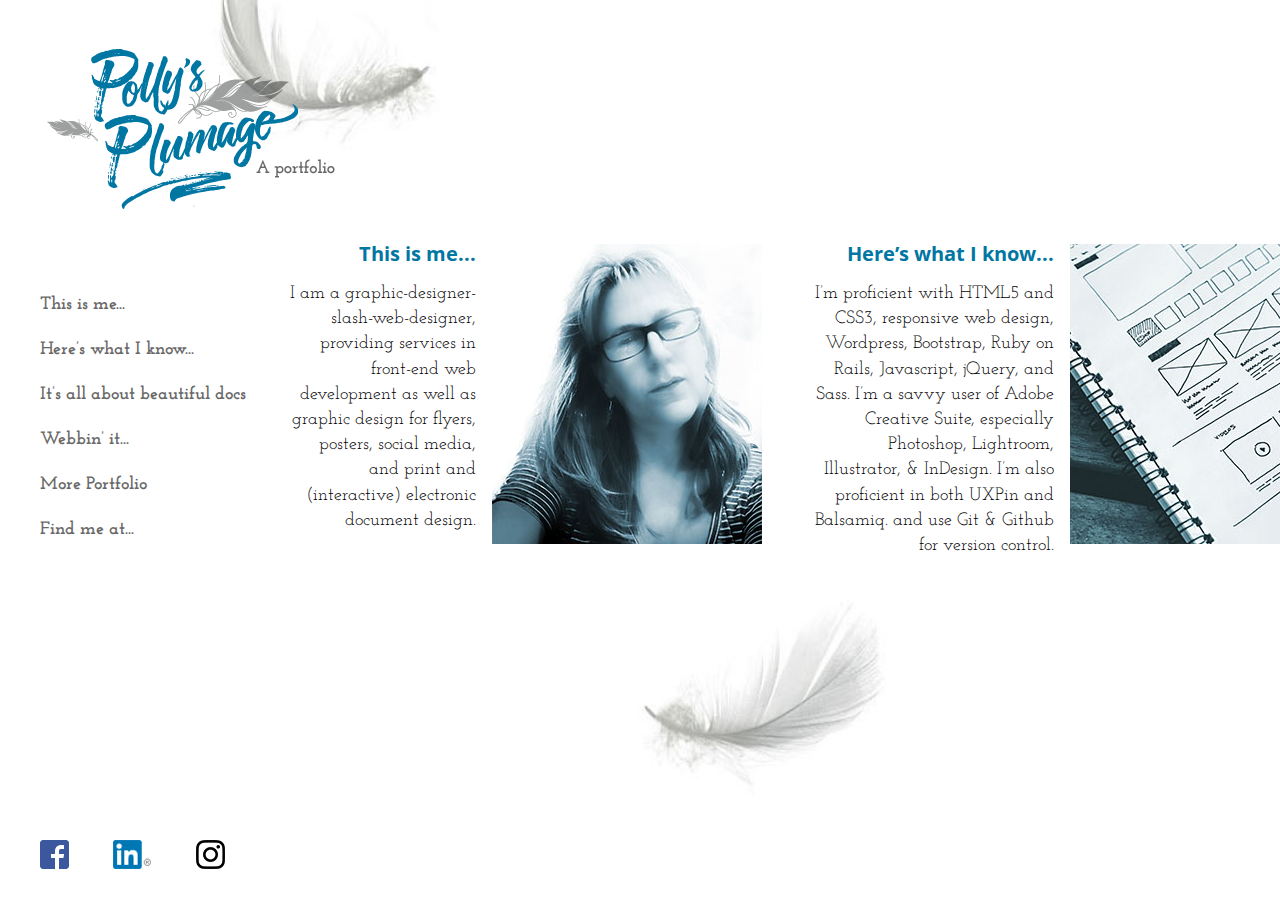
==== index.html @ e00dab4a "started on contact section of grid" ====
<!doctype html>
<html lang="en">
    <head>
        <meta charset="utf-8">
        <title>Polly's Plumage</title>
        <link rel="stylesheet" href="css/normalize.css">
		    <link rel="stylesheet" href="css/main.css">
   		  <link href="https://fonts.googleapis.com/css?family=Josefin+Slab:400,700" rel="stylesheet">
        <link href="https://fonts.googleapis.com/css?family=Open+Sans+Condensed:300,700" rel="stylesheet">
  </head>
    
  <div class="wrap">
    <body>
      <div id="logo">
        <img src="img/PollysPlumageLogo_size.png" alt="Polly's Plumage logo">
      </div>

      <div id="nav-container">
        <nav>
          <ul>
            <li><a href="#about">This is me...</a></li>
            <li><a href="#skills">Here’s what I know...</a></li>
            <li><a href="#DocumentDesign">It’s all about beautiful docs</a></li>
            <li><a href="#WebDesign">Webbin’ it...</a></li>
            <li><a href="#MorePortfolio">More Portfolio</a></li>
            <li><a href="#Contact">Find me at...</a></li>
         </ul>
        </nav>
      </div>

     <div id="parent-container" class="#grid-horz-scroll">

      <div class="grid-container">

      	 <div class="col-1-item" id="about">
          <h3>This is me...</h3>
          <p>I am a graphic-designer-slash-web-designer, providing services in front-end web development as well as graphic design for flyers, posters, social media, and print and (interactive) electronic document design.</p>
        </div>
      
        <div class="col-2-item">
        </div>

        <div class="col-3-item" id="skills">
          <h3>Here’s what I know...</h3>
          <p>I’m proficient with HTML5 and CSS3, responsive web design, Wordpress, Bootstrap, Ruby on Rails, Javascript, jQuery, and Sass. I’m a savvy user of Adobe Creative Suite, especially Photoshop, Lightroom, Illustrator, &amp; InDesign. I’m also proficient in both UXPin and Balsamiq. and use Git &amp; Github for version control.</p>
        </div>

        <div class="col-4-item">
        </div>

        <div class="col-5-item" id="DocumentDesign">
          <h3>I love beautiful docs...</h3>
          <p>As a marketer for architecture and engineering firms, I have been designing documents —both print and electronic—for almost 20 years. As a freelancer, I have designed flyers, social media posts, posters, and now...web sites, which I find to be both the most challenging and the most fun!</p>
        </div>

        <div class="col-6-item">  
        </div>

        <div class="col-7-item">
          <h3>Webbin' it...</h3>
          <p>Designing for the web is fun and challenging: it takes my love of graphic design, throws in some spice with those added dimensions of interactivity, animation, and connectivity; then  wraps it all in the challenge of using acquired and yet-to-be-learned coding skills to make it all work as planned! </p>
        </div>

        <div class="col-8-item" id="WebDesign">
        </div>

        <div class="col-9-item">
          <a href="https://www.pollysplumage.com">www.pollysplumage.com</a>
        </div>


      </div>
    </div>
  
    </body>
  </div>

    <footer>
      <a href="https://www.facebook.com/txbootscooter" target="_blank"> <img src="img/FB-f-Logo__blue_29.png" alt="fb logo">

      <a href="https://www.linkedin.com/in/pollythrall/" target="_blank"> <img src="img/In-2C-28px-R.png" alt="LinkedIn logo">

      <a href="https://www.instagram.com/boot_scooter/" target="_blank"> <img src="img/glyph-logo_May2016.png" alt="Instagram logo">
         
    </footer>
      


</html>
---- css/main.css ----
/***** BASE STYLES *****/
body {
  display: block;
  position: relative;
}

html { 
  background: url("../img/LandingPage2.jpg") no-repeat center center fixed; 
  -webkit-background-size: cover;
  -moz-background-size: cover;
  -o-background-size: cover;
  background-size: cover;
}

p {
	font-family: "Josefin Slab", serif;
	font-size: 18px;
  line-height: 140%;
}

h1 {
	font-family: "Josefin slab", serif;
	font-size: 20px;
	text-transform: uppercase;
}

h3 {
  color: #0076a3;
  font-family: "open sans condensed", sans-serif;
  font-size: 20px;
  line-height: 100%;
  margin: 0;
}

.wrap {
  min-height: calc(100vh - 100px);
}

#logo {
  display: inline-block;
  width: 200px;
  overflow: hidden;
}

#logo img {
  position: fixed;
  left: -30px;
  top: 0px;
}

/***  NAV ***/
#nav-container {
  float: left;
  margin-top: 265px;
  width: 280px;
}

nav ul {
  color: #686868;
  font-family: "Josefin Slab", serif;
  font-size: 18px;
  font-weight: 700;
  line-height: 250%;
  list-style-type: none;
}

nav li a {
  color: #686868;
  display: block;
  text-decoration: none;
}

nav li a:hover {
  color: #0076a3;
  display: block;
  text-decoration: underline;
}

nav li a:visited {
  color: #0076a3;
}

::-webkit-scrollbar {
       height: 6px;

}
::-webkit-scrollbar {
    width: 6px;
    background-color: #f5f5f5;
}

::-webkit-scrollbar-thumb {
    background-color: #0076a3;
    border-radius: 2px;
    -webkit-box-shadow: inset 0 0 6px rgba(0,0,0,0.5);
}

#social-media-fb {
  background: url('../img/social-sprite.png');
  background-repeat: no-repeat;
  overflow: hidden;
}

/*#style-1::-webkit-scrollbar-thumb {
    background-color: #065751;
}*/

/***** HORIZONAL SCROLL AREA *****/

/*** PARENT GRID CONTAINER ***/

.grid-container p {
  text-align: right;
}

.grid-container h3 {
  text-align: right;
}

#parent-container {
  width: auto;
  overflow-x: scroll;
  overflow-y: hidden;
  -ms-scroll-translation: vertical-to-horizontal;
  scroll-behavior: smooth;
}

.grid-container {
  background-color: #ffffff;
  display: inline-grid;
  grid-column-gap: 16px;
  grid-template-columns: [col1] 196px [col2] 290px [col3] 256px [col4] 280px [col5] 236px [col6] 611px [col7] 246px [col8] 458px [col9] 186px [col10] 196px;
  grid-template-rows: auto;
  margin-top: 156px;
     ::-webkit-scrollbar-thumb {
      background-color: #0076a3;
     }
}
 
/***  GRID ITEMS ***/
.col-1-item {
  grid-column-start: 1;
  grid-column-end: 2;
  grid-row-start: 1;
  grid-row-end: 1;
  margin-top: 70px;
  padding-left: 10px;
  text-align: right;
}

.col-2-item {
  grid-column-start: 2;
  grid-column-end: 3;
  grid-row-start: 1;
  grid-row-end: 1;
  margin-top: 70px;
  height: 300px;
  width: 270px;
  background-image: url('../img/AboutPortrait-sprite.jpg');
  background-repeat: no-repeat;
  overflow: hidden;
}

.col-2-item:hover {
  grid-column-start: 2;
  grid-column-end: 3;
  grid-row-start: 1;
  grid-row-end: 1;
  margin-top: 70px;
  height: 300px;
  width: 270px;
  background-image: url('../img/AboutPortrait-sprite.jpg');
  background-repeat: no-repeat;
  background-position: right top;
  overflow: hidden;
  
}

.col-3-item {
  grid-column-start: 3;
  grid-column-end: 4;
  grid-row-start: 1;
  grid-row-end: 1;
  margin-top: 70px;
  padding-left: 10px;
  text-align: right;
}

.col-4-item {
  grid-column-start: 4;
  grid-column-end: 5;
  grid-row-start: 1;
  grid-row-end: 1;
  margin-top: 70px;
  background-image: url('../img/HNCK4941-duotone.jpg');
  background-repeat: no-repeat;
  background-position: left top;
  overflow: hidden;
  padding-left: 10px;
  height: 300px;
  width: 270px;
}

.col-4-item:hover {
  grid-column-start: 4;
  grid-column-end: 5;
  grid-row-start: 1;
  grid-row-end: 1;
  margin-top: 70px;
  background-image: url('../img/HNCK4941.jpg');
  background-repeat: no-repeat;
  background-position: left top;
  overflow: hidden;
  height: 300px;
  width: 270px;
}

.col-5-item {
  grid-column-start: 5;
  grid-column-end: 6;
  grid-row-start: 1;
  grid-row-end: 1;
  margin-top: 70px;
  padding-left:10px;
  text-align: right;
}

.col-6-item {
  border: 1px solid #7F8C8D;
  grid-column-start: 6;
  grid-column-end: 7;
  grid-row-start: 1;
  grid-row-end: 1;
  margin-top: 70px;
  overflow: hidden;
  padding-right: 200px;
  background-image: url('../img/Microsoft-Proposal-2-duotone.jpg');
  background-repeat: no-repeat;
  background-position: left top;
  overflow: hidden;
  padding-left: 10px;
  height: 300px;
  /*width: 611px;*/
}

.col-6-item:hover {
  border: 1px solid #7F8C8D;
  grid-column-start: 6;
  grid-column-end: 7;
  grid-row-start: 1;
  grid-row-end: 1;
  margin-top: 70px;
  overflow: hidden;
  padding-right: 200px;
  background-image: url('../img/Microsoft-Proposal-2.jpg');
  background-repeat: no-repeat;
  background-position: left top;
  overflow: hidden;
  height: 300px;
  /*width: 611px;*/
}

.col-7-item {
  grid-column-start: 7;
  grid-column-end: 8;
  grid-row-start: 1;
  grid-row-end: 1;
  margin-top: 70px;
  text-align: right;
}

.col-8-item {
  grid-column-start: 8;
  grid-column-end: 9;
  grid-row-start: 1;
  grid-row-end: 1;
  margin-top: 70px;
  background-image: url('../img/Wireframe_Final-duotone.jpg');
  background-repeat: no-repeat;
  background-position: left top;
  overflow: hidden;
  height: 306px;
}

.col-8-item {
  border: 1px solid #0176a2;
  grid-column-start: 8;
  grid-column-end: 9;
  grid-row-start: 1;
  grid-row-end: 1;
  margin-top: 70px;
  background-image: url('../img/WebfootLandingPage-duotone.jpg');
  background-repeat: no-repeat;
  background-position: left top;
  overflow: hidden;
  height: 306px;
}

.col-8-item:hover {
  border: 1px solid #0176a2;
  grid-column-start: 8;
  grid-column-end: 9;
  grid-row-start: 1;
  grid-row-end: 1;
  margin-top: 70px;
  background-image: url('../img/WebfootLandingPage.jpg');
  background-repeat: no-repeat;
  background-position: left top;
  overflow: hidden;
  height: 306px;
}

.col-9-item {
  grid-column-start: 9;
  grid-column-end: 10;
  grid-row-start: 1;
  grid-row-end: 1;
  text-align: right;
}


/*** SCROLLBAR STYLES ***/
.grid-horz-scroll::-webkit-scrollbar {
  height: 6px;
  background-color: #F5F5F5;
}

.grid-horz-scroll::-webkit-scrollbar-thumb {
  background-color: #0076a3;
}

/***** FOOTER STYLES *****/
footer {
  position: fixed;
  left: 0px;
  bottom: 0px
  width: 100%;
  text-align: left;
  height: 100px;
}

footer img {
  display: inline-block;
  margin: 40px 0px 0px 40px;
}

footer a {
  text-decoration: none;
}
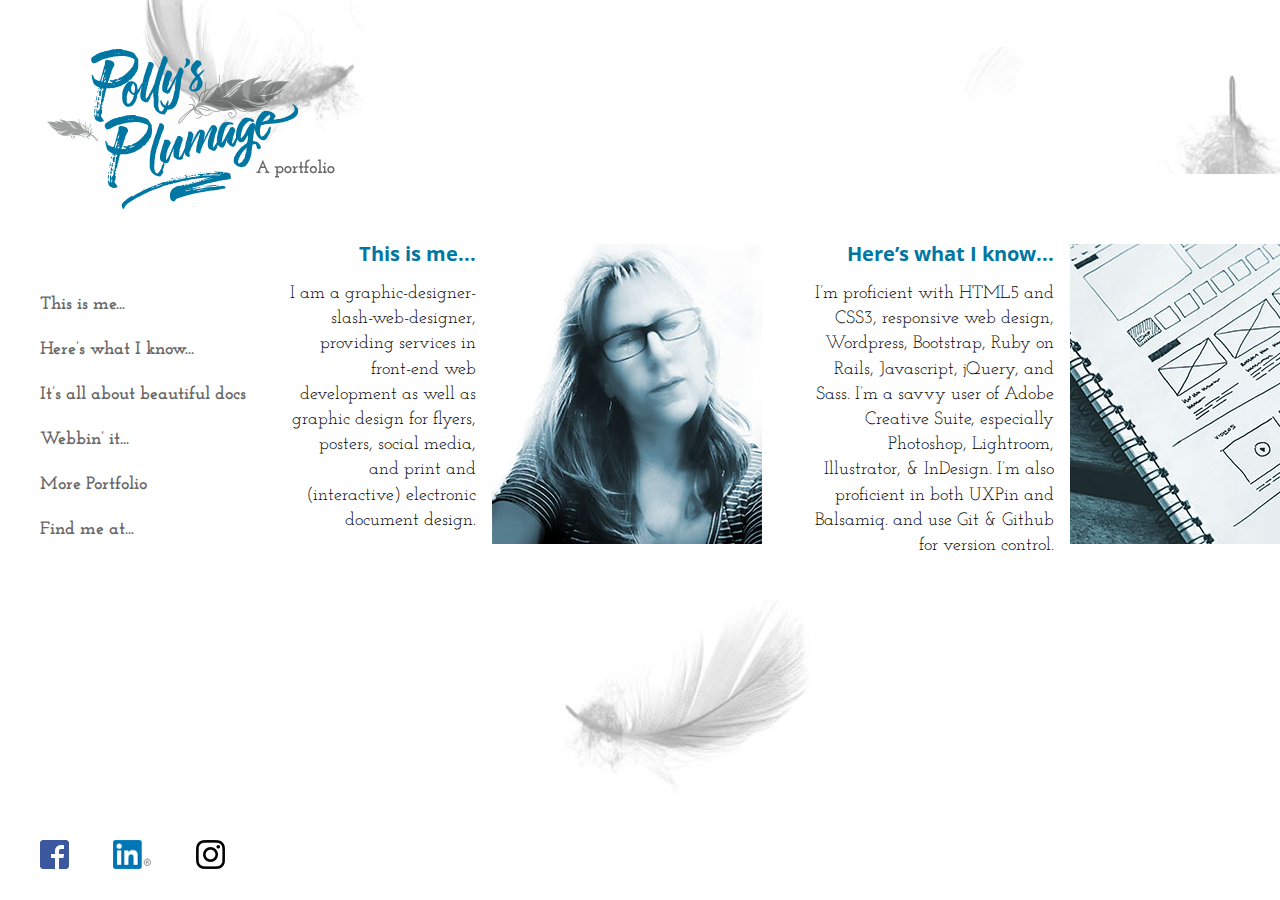
==== commit 52599a02: "more background tweaks" ====
--- a/index.html
+++ b/index.html
@@ -65,7 +65,7 @@
         </div>
 
         <div class="col-9-item">
-          <a href="https://www.pollysplumage.com">www.pollysplumage.com</a>
+          <a href="https://www.webfootdesign.tech" targe="_blank">www.webfootdesign.tech</a>
         </div>
 
 
--- a/css/main.css
+++ b/css/main.css
@@ -5,7 +5,7 @@
 }
 
 html { 
-  background: url("../img/LandingPage2.jpg") no-repeat center center fixed; 
+  background: url("../img/LandingPage2-fade.jpg") no-repeat center center fixed; 
   -webkit-background-size: cover;
   -moz-background-size: cover;
   -o-background-size: cover;
@@ -315,9 +315,25 @@
   grid-column-end: 10;
   grid-row-start: 1;
   grid-row-end: 1;
-  text-align: right;
-}
-
+  margin-top: 70px;
+  text-align: right;
+}
+
+.col-9-item a {
+  color: #7F8C8D;
+  font-family: "josefin slab", serif;
+  font-size: 18px;
+  margin-top: 20px;
+  text-decoration: none;
+}
+
+.col-9-item a:hover {
+  color: #0076a3;
+  font-family: "josefin slab", serif;
+  font-size: 18px;
+  margin-top: 20px;
+  font-weight: 700;
+}
 
 /*** SCROLLBAR STYLES ***/
 .grid-horz-scroll::-webkit-scrollbar {
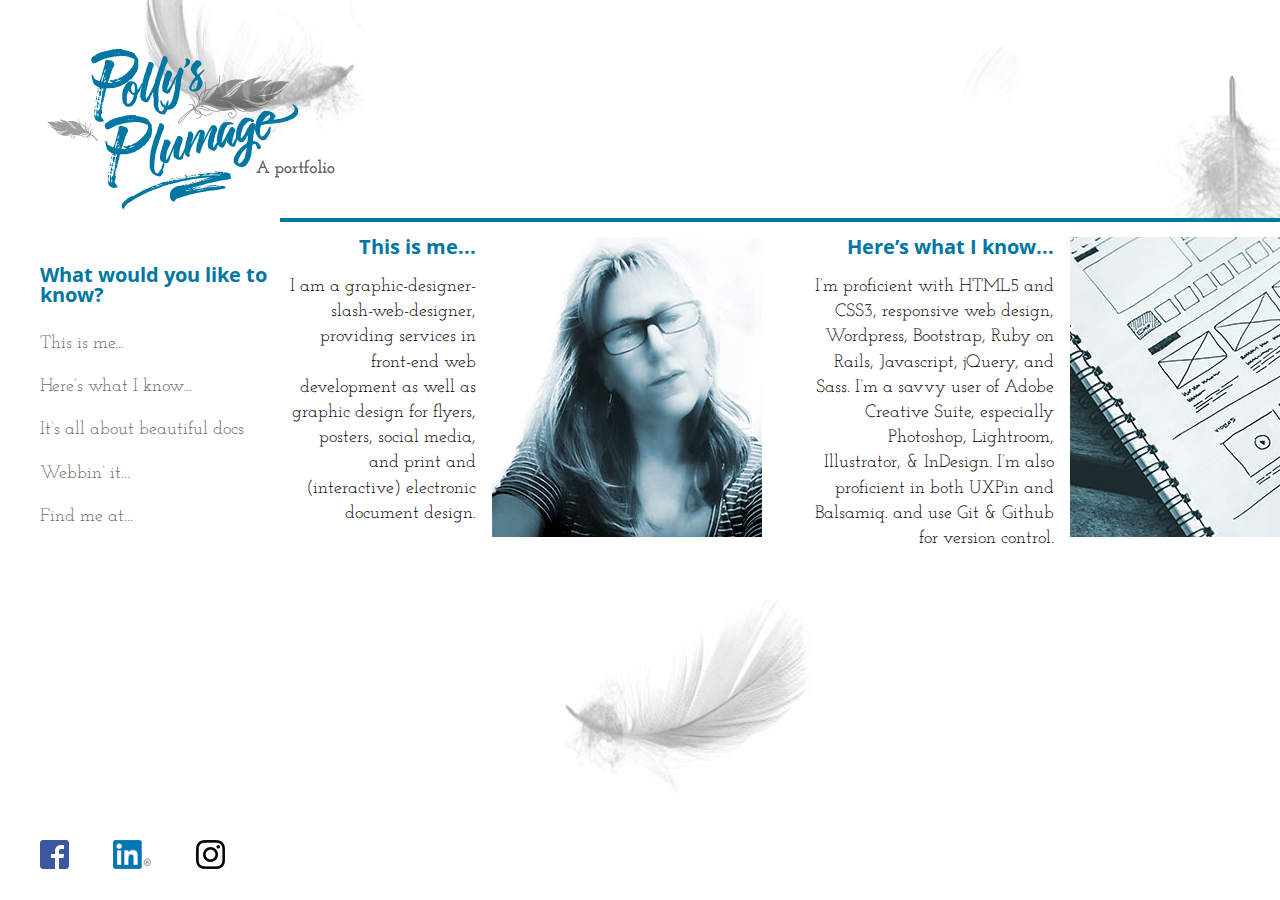
==== commit 2daedfb6: "corrected margins" ====
--- a/index.html
+++ b/index.html
@@ -9,49 +9,50 @@
         <link href="https://fonts.googleapis.com/css?family=Open+Sans+Condensed:300,700" rel="stylesheet">
   </head>
     
-  <div class="wrap">
-    <body>
+  
+  <body>
+    <div class="wrap">
       <div id="logo">
         <img src="img/PollysPlumageLogo_size.png" alt="Polly's Plumage logo">
       </div>
 
       <div id="nav-container">
+        <h1>What would you like to know?</h1>
         <nav>
           <ul>
             <li><a href="#about">This is me...</a></li>
             <li><a href="#skills">Here’s what I know...</a></li>
             <li><a href="#DocumentDesign">It’s all about beautiful docs</a></li>
             <li><a href="#WebDesign">Webbin’ it...</a></li>
-            <li><a href="#MorePortfolio">More Portfolio</a></li>
             <li><a href="#Contact">Find me at...</a></li>
          </ul>
         </nav>
       </div>
 
-     <div id="parent-container" class="#grid-horz-scroll">
+      <div id="parent-container" class="#grid-horz-scroll">
 
-      <div class="grid-container">
+        <div class="grid-container">
 
       	 <div class="col-1-item" id="about">
-          <h3>This is me...</h3>
-          <p>I am a graphic-designer-slash-web-designer, providing services in front-end web development as well as graphic design for flyers, posters, social media, and print and (interactive) electronic document design.</p>
-        </div>
+            <h3>This is me...</h3>
+            <p>I am a graphic-designer-slash-web-designer, providing services in front-end web development as well as graphic design for flyers, posters, social media, and print and (interactive) electronic document design.</p>
+          </div>
       
-        <div class="col-2-item">
-        </div>
+          <div class="col-2-item">
+          </div>
 
-        <div class="col-3-item" id="skills">
-          <h3>Here’s what I know...</h3>
-          <p>I’m proficient with HTML5 and CSS3, responsive web design, Wordpress, Bootstrap, Ruby on Rails, Javascript, jQuery, and Sass. I’m a savvy user of Adobe Creative Suite, especially Photoshop, Lightroom, Illustrator, &amp; InDesign. I’m also proficient in both UXPin and Balsamiq. and use Git &amp; Github for version control.</p>
-        </div>
+          <div class="col-3-item" id="skills">
+            <h3>Here’s what I know...</h3>
+            <p>I’m proficient with HTML5 and CSS3, responsive web design, Wordpress, Bootstrap, Ruby on Rails, Javascript, jQuery, and Sass. I’m a savvy user of Adobe Creative Suite, especially Photoshop, Lightroom, Illustrator, &amp; InDesign. I’m also proficient in both UXPin and Balsamiq. and use Git &amp; Github for version control.</p>
+          </div>
 
-        <div class="col-4-item">
-        </div>
+          <div class="col-4-item">
+          </div>
 
-        <div class="col-5-item" id="DocumentDesign">
-          <h3>I love beautiful docs...</h3>
-          <p>As a marketer for architecture and engineering firms, I have been designing documents —both print and electronic—for almost 20 years. As a freelancer, I have designed flyers, social media posts, posters, and now...web sites, which I find to be both the most challenging and the most fun!</p>
-        </div>
+          <div class="col-5-item" id="DocumentDesign">
+            <h3>I love beautiful docs...</h3>
+            <p>As a marketer for architecture and engineering firms, I have been designing documents —both print and electronic—for almost 20 years. As a freelancer, I have designed flyers, social media posts, posters, and now...web sites, which I find to be both the most challenging and the most fun!</p>
+          </div>
 
         <div class="col-6-item">  
         </div>
@@ -64,26 +65,26 @@
         <div class="col-8-item" id="WebDesign">
         </div>
 
-        <div class="col-9-item">
-          <a href="https://www.webfootdesign.tech" targe="_blank">www.webfootdesign.tech</a>
+        <div class="col-9-item" id="contact">
+          
         </div>
 
+    </div>
+  </div>
+</div>
+  
 
-      </div>
-    </div>
+  <footer>
+      <a href="https://www.facebook.com/txbootscooter" target="_blank"><img src="img/FB-f-Logo__blue_29.png" alt=""></a>
+
+      <a href="https://www.linkedin.com/in/pollythrall/" target="_blank"> <img src="img/In-2C-28px-R.png" alt=""></a>
+
+      <a href="https://www.instagram.com/boot_scooter/" target="_blank"> <img src="img/glyph-logo_May2016.png" alt=""></a>
+         
+   </footer>
+    
+</body>
   
-    </body>
-  </div>
-
-    <footer>
-      <a href="https://www.facebook.com/txbootscooter" target="_blank"> <img src="img/FB-f-Logo__blue_29.png" alt="fb logo">
-
-      <a href="https://www.linkedin.com/in/pollythrall/" target="_blank"> <img src="img/In-2C-28px-R.png" alt="LinkedIn logo">
-
-      <a href="https://www.instagram.com/boot_scooter/" target="_blank"> <img src="img/glyph-logo_May2016.png" alt="Instagram logo">
-         
-    </footer>
-      
 
 
 </html>
--- a/css/main.css
+++ b/css/main.css
@@ -19,9 +19,12 @@
 }
 
 h1 {
-	font-family: "Josefin slab", serif;
+  color: #0076a3;
+	font-family: "open sans condensed", sans-serif;
 	font-size: 20px;
-	text-transform: uppercase;
+  line-height: 100%;;
+  margin-left: 40px;
+  margin-top: 0;
 }
 
 h3 {
@@ -59,8 +62,7 @@
   color: #686868;
   font-family: "Josefin Slab", serif;
   font-size: 18px;
-  font-weight: 700;
-  line-height: 250%;
+  line-height: 240%;
   list-style-type: none;
 }
 
@@ -73,6 +75,7 @@
 nav li a:hover {
   color: #0076a3;
   display: block;
+  font-weight: 700;
   text-decoration: underline;
 }
 
@@ -109,13 +112,6 @@
 
 /*** PARENT GRID CONTAINER ***/
 
-.grid-container p {
-  text-align: right;
-}
-
-.grid-container h3 {
-  text-align: right;
-}
 
 #parent-container {
   width: auto;
@@ -127,23 +123,32 @@
 
 .grid-container {
   background-color: #ffffff;
+  border-top: 4px solid #0076a3;
   display: inline-grid;
   grid-column-gap: 16px;
   grid-template-columns: [col1] 196px [col2] 290px [col3] 256px [col4] 280px [col5] 236px [col6] 611px [col7] 246px [col8] 458px [col9] 186px [col10] 196px;
   grid-template-rows: auto;
-  margin-top: 156px;
+  margin-top: 200px;
      ::-webkit-scrollbar-thumb {
       background-color: #0076a3;
      }
 }
- 
+
+.grid-container p {
+  text-align: right;
+}
+
+.grid-container h3 {
+  text-align: right;
+}
+
 /***  GRID ITEMS ***/
 .col-1-item {
   grid-column-start: 1;
   grid-column-end: 2;
   grid-row-start: 1;
   grid-row-end: 1;
-  margin-top: 70px;
+  margin-top: 15px;  
   padding-left: 10px;
   text-align: right;
 }
@@ -153,7 +158,7 @@
   grid-column-end: 3;
   grid-row-start: 1;
   grid-row-end: 1;
-  margin-top: 70px;
+  margin-top: 15px;  
   height: 300px;
   width: 270px;
   background-image: url('../img/AboutPortrait-sprite.jpg');
@@ -166,7 +171,7 @@
   grid-column-end: 3;
   grid-row-start: 1;
   grid-row-end: 1;
-  margin-top: 70px;
+  margin-top: 15px;
   height: 300px;
   width: 270px;
   background-image: url('../img/AboutPortrait-sprite.jpg');
@@ -181,7 +186,7 @@
   grid-column-end: 4;
   grid-row-start: 1;
   grid-row-end: 1;
-  margin-top: 70px;
+  margin-top: 15px;
   padding-left: 10px;
   text-align: right;
 }
@@ -191,7 +196,7 @@
   grid-column-end: 5;
   grid-row-start: 1;
   grid-row-end: 1;
-  margin-top: 70px;
+  margin-top: 15px;
   background-image: url('../img/HNCK4941-duotone.jpg');
   background-repeat: no-repeat;
   background-position: left top;
@@ -206,7 +211,7 @@
   grid-column-end: 5;
   grid-row-start: 1;
   grid-row-end: 1;
-  margin-top: 70px;
+  margin-top: 15px;
   background-image: url('../img/HNCK4941.jpg');
   background-repeat: no-repeat;
   background-position: left top;
@@ -220,7 +225,7 @@
   grid-column-end: 6;
   grid-row-start: 1;
   grid-row-end: 1;
-  margin-top: 70px;
+  margin-top: 15px;
   padding-left:10px;
   text-align: right;
 }
@@ -231,7 +236,7 @@
   grid-column-end: 7;
   grid-row-start: 1;
   grid-row-end: 1;
-  margin-top: 70px;
+  margin-top: 15px;
   overflow: hidden;
   padding-right: 200px;
   background-image: url('../img/Microsoft-Proposal-2-duotone.jpg');
@@ -249,7 +254,7 @@
   grid-column-end: 7;
   grid-row-start: 1;
   grid-row-end: 1;
-  margin-top: 70px;
+  margin-top: 15px;
   overflow: hidden;
   padding-right: 200px;
   background-image: url('../img/Microsoft-Proposal-2.jpg');
@@ -265,7 +270,7 @@
   grid-column-end: 8;
   grid-row-start: 1;
   grid-row-end: 1;
-  margin-top: 70px;
+  margin-top: 15px;
   text-align: right;
 }
 
@@ -274,7 +279,7 @@
   grid-column-end: 9;
   grid-row-start: 1;
   grid-row-end: 1;
-  margin-top: 70px;
+  margin-top: 15px;
   background-image: url('../img/Wireframe_Final-duotone.jpg');
   background-repeat: no-repeat;
   background-position: left top;
@@ -288,7 +293,7 @@
   grid-column-end: 9;
   grid-row-start: 1;
   grid-row-end: 1;
-  margin-top: 70px;
+  margin-top: 15px;
   background-image: url('../img/WebfootLandingPage-duotone.jpg');
   background-repeat: no-repeat;
   background-position: left top;
@@ -302,7 +307,7 @@
   grid-column-end: 9;
   grid-row-start: 1;
   grid-row-end: 1;
-  margin-top: 70px;
+  margin-top: 15px;
   background-image: url('../img/WebfootLandingPage.jpg');
   background-repeat: no-repeat;
   background-position: left top;
@@ -315,7 +320,7 @@
   grid-column-end: 10;
   grid-row-start: 1;
   grid-row-end: 1;
-  margin-top: 70px;
+  margin-top: 15px;
   text-align: right;
 }
 
@@ -349,7 +354,7 @@
 footer {
   position: fixed;
   left: 0px;
-  bottom: 0px
+  bottom: 0px;
   width: 100%;
   text-align: left;
   height: 100px;
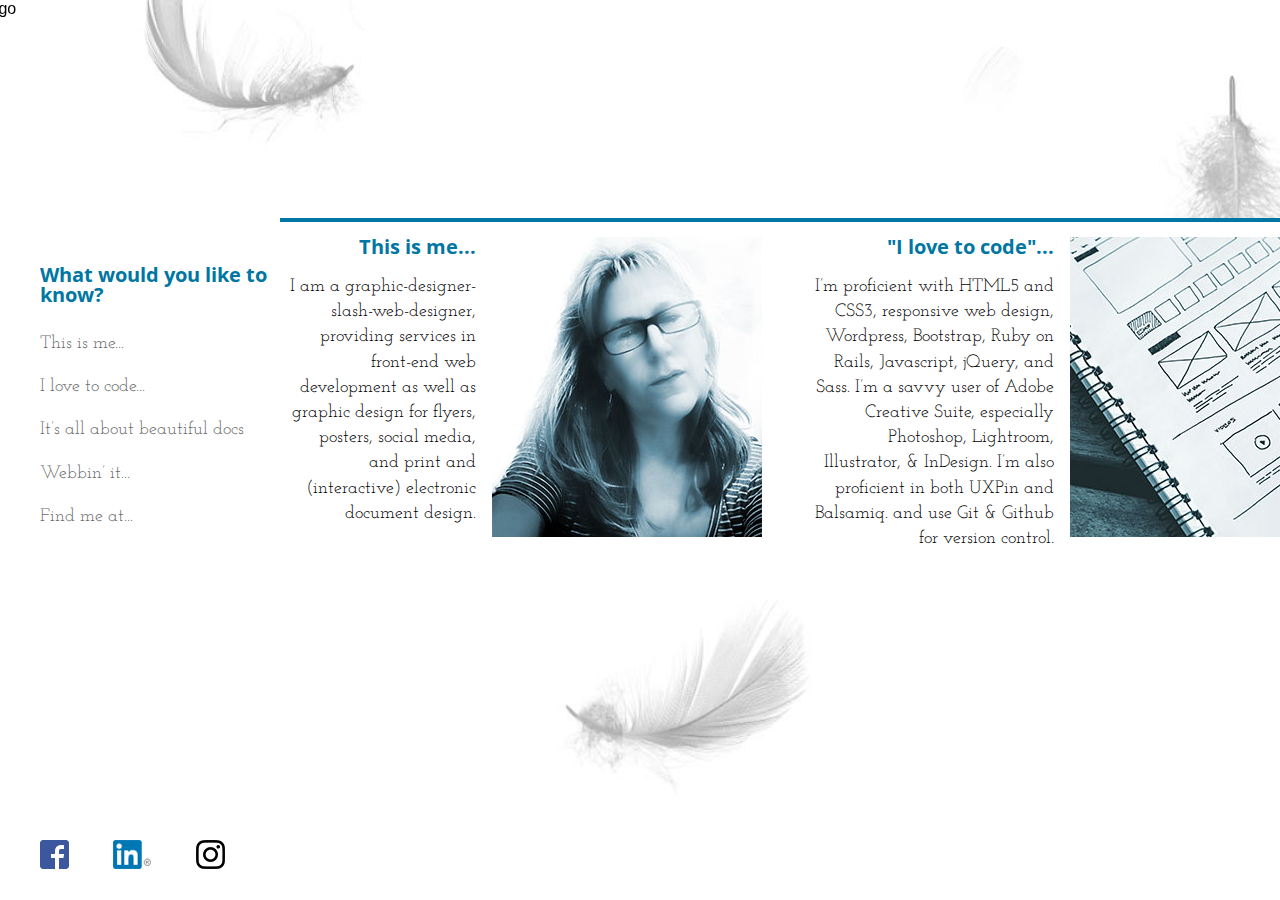
==== commit 3783ff94: "added contact info and updated some text" ====
--- a/index.html
+++ b/index.html
@@ -13,7 +13,7 @@
   <body>
     <div class="wrap">
       <div id="logo">
-        <img src="img/PollysPlumageLogo_size.png" alt="Polly's Plumage logo">
+        <img src="img/pollysplumagelogo_size.png" alt="logo">
       </div>
 
       <div id="nav-container">
@@ -21,10 +21,10 @@
         <nav>
           <ul>
             <li><a href="#about">This is me...</a></li>
-            <li><a href="#skills">Here’s what I know...</a></li>
-            <li><a href="#DocumentDesign">It’s all about beautiful docs</a></li>
-            <li><a href="#WebDesign">Webbin’ it...</a></li>
-            <li><a href="#Contact">Find me at...</a></li>
+            <li><a href="#skills">I love to code...</a></li>
+            <li><a href="#documentdesign">It’s all about beautiful docs</a></li>
+            <li><a href="#webdesign">Webbin’ it...</a></li>
+            <li><a href="#contact">Find me at...</a></li>
          </ul>
         </nav>
       </div>
@@ -33,40 +33,47 @@
 
         <div class="grid-container">
 
-      	 <div class="col-1-item" id="about">
+      	 <div class="col-1" id="about">
             <h3>This is me...</h3>
             <p>I am a graphic-designer-slash-web-designer, providing services in front-end web development as well as graphic design for flyers, posters, social media, and print and (interactive) electronic document design.</p>
           </div>
       
-          <div class="col-2-item">
+          <div class="col-2">
           </div>
 
-          <div class="col-3-item" id="skills">
-            <h3>Here’s what I know...</h3>
+          <div class="col-3" id="skills">
+            <h3>"I love to code"...</h3>
             <p>I’m proficient with HTML5 and CSS3, responsive web design, Wordpress, Bootstrap, Ruby on Rails, Javascript, jQuery, and Sass. I’m a savvy user of Adobe Creative Suite, especially Photoshop, Lightroom, Illustrator, &amp; InDesign. I’m also proficient in both UXPin and Balsamiq. and use Git &amp; Github for version control.</p>
           </div>
 
-          <div class="col-4-item">
+          <div class="col-4">
           </div>
 
-          <div class="col-5-item" id="DocumentDesign">
+          <div class="col-5" id="documentdesign">
             <h3>I love beautiful docs...</h3>
             <p>As a marketer for architecture and engineering firms, I have been designing documents —both print and electronic—for almost 20 years. As a freelancer, I have designed flyers, social media posts, posters, and now...web sites, which I find to be both the most challenging and the most fun!</p>
           </div>
 
-        <div class="col-6-item">  
+        <div class="col-6">  
         </div>
 
-        <div class="col-7-item">
+        <div class="col-7">
           <h3>Webbin' it...</h3>
           <p>Designing for the web is fun and challenging: it takes my love of graphic design, throws in some spice with those added dimensions of interactivity, animation, and connectivity; then  wraps it all in the challenge of using acquired and yet-to-be-learned coding skills to make it all work as planned! </p>
         </div>
 
-        <div class="col-8-item" id="WebDesign">
+        <div class="col-8" id="webdesign">
         </div>
 
-        <div class="col-9-item" id="contact">
-          
+        <div class="col-9" id="contact">
+          <h4>Reach me here...</h4>
+          <ul>
+            <li><b>phone:</b></li>
+            <li> 206.000.0000</li>
+            <br>
+            <li><b>email:</b></li>
+            <li>webfooter@webfootdesign.tech</li>
+          </ul>
         </div>
 
     </div>
--- a/css/main.css
+++ b/css/main.css
@@ -35,6 +35,15 @@
   margin: 0;
 }
 
+h4 {
+  color: #0076a3;
+  font-family: "open sans condensed", sans-serif;
+  font-size: 20px;
+  line-height: 100%;
+  margin-left: 40px;
+  text-align: left;
+}
+
 .wrap {
   min-height: calc(100vh - 100px);
 }
@@ -126,7 +135,7 @@
   border-top: 4px solid #0076a3;
   display: inline-grid;
   grid-column-gap: 16px;
-  grid-template-columns: [col1] 196px [col2] 290px [col3] 256px [col4] 280px [col5] 236px [col6] 611px [col7] 246px [col8] 458px [col9] 186px [col10] 196px;
+  grid-template-columns: [col1] 196px [col2] 290px [col3] 256px [col4] 280px [col5] 236px [col6] 611px [col7] 246px [col8] 458px [col9] 400px [col10] 196px;
   grid-template-rows: auto;
   margin-top: 200px;
      ::-webkit-scrollbar-thumb {
@@ -143,7 +152,7 @@
 }
 
 /***  GRID ITEMS ***/
-.col-1-item {
+.col-1 {
   grid-column-start: 1;
   grid-column-end: 2;
   grid-row-start: 1;
@@ -153,7 +162,7 @@
   text-align: right;
 }
 
-.col-2-item {
+.col-2 {
   grid-column-start: 2;
   grid-column-end: 3;
   grid-row-start: 1;
@@ -166,7 +175,7 @@
   overflow: hidden;
 }
 
-.col-2-item:hover {
+.col-2:hover {
   grid-column-start: 2;
   grid-column-end: 3;
   grid-row-start: 1;
@@ -181,7 +190,7 @@
   
 }
 
-.col-3-item {
+.col-3 {
   grid-column-start: 3;
   grid-column-end: 4;
   grid-row-start: 1;
@@ -191,7 +200,7 @@
   text-align: right;
 }
 
-.col-4-item {
+.col-4 {
   grid-column-start: 4;
   grid-column-end: 5;
   grid-row-start: 1;
@@ -206,7 +215,7 @@
   width: 270px;
 }
 
-.col-4-item:hover {
+.col-4:hover {
   grid-column-start: 4;
   grid-column-end: 5;
   grid-row-start: 1;
@@ -220,7 +229,7 @@
   width: 270px;
 }
 
-.col-5-item {
+.col-5 {
   grid-column-start: 5;
   grid-column-end: 6;
   grid-row-start: 1;
@@ -230,7 +239,7 @@
   text-align: right;
 }
 
-.col-6-item {
+.col-6 {
   border: 1px solid #7F8C8D;
   grid-column-start: 6;
   grid-column-end: 7;
@@ -248,7 +257,7 @@
   /*width: 611px;*/
 }
 
-.col-6-item:hover {
+.col-6:hover {
   border: 1px solid #7F8C8D;
   grid-column-start: 6;
   grid-column-end: 7;
@@ -265,7 +274,7 @@
   /*width: 611px;*/
 }
 
-.col-7-item {
+.col-7 {
   grid-column-start: 7;
   grid-column-end: 8;
   grid-row-start: 1;
@@ -274,7 +283,7 @@
   text-align: right;
 }
 
-.col-8-item {
+.col-8 {
   grid-column-start: 8;
   grid-column-end: 9;
   grid-row-start: 1;
@@ -287,7 +296,7 @@
   height: 306px;
 }
 
-.col-8-item {
+.col-8 {
   border: 1px solid #0176a2;
   grid-column-start: 8;
   grid-column-end: 9;
@@ -301,7 +310,7 @@
   height: 306px;
 }
 
-.col-8-item:hover {
+.col-8:hover {
   border: 1px solid #0176a2;
   grid-column-start: 8;
   grid-column-end: 9;
@@ -315,7 +324,7 @@
   height: 306px;
 }
 
-.col-9-item {
+.col-9 {
   grid-column-start: 9;
   grid-column-end: 10;
   grid-row-start: 1;
@@ -324,7 +333,7 @@
   text-align: right;
 }
 
-.col-9-item a {
+.col-9 a {
   color: #7F8C8D;
   font-family: "josefin slab", serif;
   font-size: 18px;
@@ -332,12 +341,22 @@
   text-decoration: none;
 }
 
-.col-9-item a:hover {
+.col-9 a:hover {
   color: #0076a3;
   font-family: "josefin slab", serif;
   font-size: 18px;
   margin-top: 20px;
   font-weight: 700;
+}
+
+#contact ul li {
+  color: #000000;
+  font-family: "josefin slab", serif;
+  font-size: 24px;
+  list-style-type: none;
+  text-align: left;
+  text-decoration: none;
+
 }
 
 /*** SCROLLBAR STYLES ***/
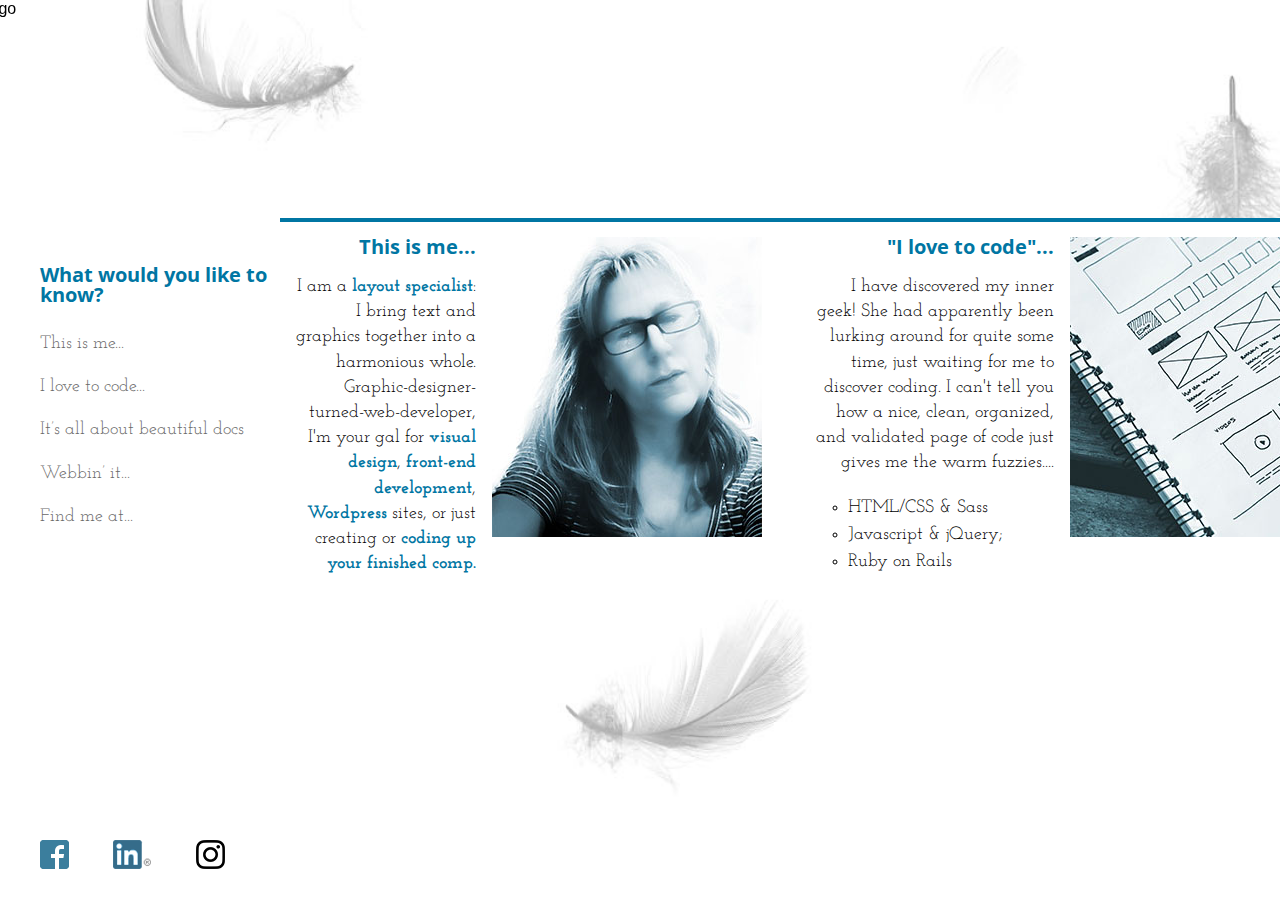
==== commit 432df521: "text edits and color corrections" ====
--- a/index.html
+++ b/index.html
@@ -35,7 +35,7 @@
 
       	 <div class="col-1" id="about">
             <h3>This is me...</h3>
-            <p>I am a graphic-designer-slash-web-designer, providing services in front-end web development as well as graphic design for flyers, posters, social media, and print and (interactive) electronic document design.</p>
+            <p>I am a <span>layout specialist</span>: I bring text and graphics together into a harmonious whole.       Graphic-designer-turned-web-developer, I'm your gal for <span>visual design</span>, <span>front-end  development</span>, <span>Wordpress</span> sites, or just creating or <span>coding up your finished comp.</span></p>
           </div>
       
           <div class="col-2">
@@ -43,15 +43,20 @@
 
           <div class="col-3" id="skills">
             <h3>"I love to code"...</h3>
-            <p>I’m proficient with HTML5 and CSS3, responsive web design, Wordpress, Bootstrap, Ruby on Rails, Javascript, jQuery, and Sass. I’m a savvy user of Adobe Creative Suite, especially Photoshop, Lightroom, Illustrator, &amp; InDesign. I’m also proficient in both UXPin and Balsamiq. and use Git &amp; Github for version control.</p>
+            <p>I have discovered my inner geek! She had apparently been lurking around for quite some time, just waiting for me to discover coding. I can't tell you how a  nice, clean, organized, and validated page of code just gives me the warm fuzzies....</p>
+            <ul class="left-align-bullet">
+            	<li>HTML/CSS &amp; Sass</li>
+            	<li>Javascript &amp; jQuery;</li>
+            	<li>Ruby on Rails</li>
+            </ul>
           </div>
 
           <div class="col-4">
           </div>
 
           <div class="col-5" id="documentdesign">
-            <h3>I love beautiful docs...</h3>
-            <p>As a marketer for architecture and engineering firms, I have been designing documents —both print and electronic—for almost 20 years. As a freelancer, I have designed flyers, social media posts, posters, and now...web sites, which I find to be both the most challenging and the most fun!</p>
+            <h3>All about beautiful docs</h3>
+            <p>As a marketer for architecture and engineering firms, I designed documents—both print and electronic—for almost 20 years. As a freelancer, I  design flyers, social media posts, posters, and now...web sites, which I find to be both the most challenging and the most fun!</p>
           </div>
 
         <div class="col-6">  
@@ -69,10 +74,11 @@
           <h4>Reach me here...</h4>
           <ul>
             <li><b>phone:</b></li>
-            <li> 206.000.0000</li>
+            <li><a href="tel:206-637-0787">206.637.0787</a></li>
             <br>
             <li><b>email:</b></li>
-            <li>webfooter@webfootdesign.tech</li>
+            <li><a href="mailto:webfooter@webfootdesign.tech">
+            webfooter@webfootdesign.tech</a></li>
           </ul>
         </div>
 
@@ -82,9 +88,9 @@
   
 
   <footer>
-      <a href="https://www.facebook.com/txbootscooter" target="_blank"><img src="img/FB-f-Logo__blue_29.png" alt=""></a>
+      <a href="https://www.facebook.com/txbootscooter" target="_blank"><img src="img/FB-f-Logo__teal_29.png" alt=""></a>
 
-      <a href="https://www.linkedin.com/in/pollythrall/" target="_blank"> <img src="img/In-2C-28px-R.png" alt=""></a>
+      <a href="https://www.linkedin.com/in/pollythrall/" target="_blank"> <img src="img/In-2C-28px-R-teal.png" alt=""></a>
 
       <a href="https://www.instagram.com/boot_scooter/" target="_blank"> <img src="img/glyph-logo_May2016.png" alt=""></a>
          
--- a/css/main.css
+++ b/css/main.css
@@ -46,6 +46,11 @@
 
 .wrap {
   min-height: calc(100vh - 100px);
+}
+
+span {
+  color: #0076a3;
+  font-weight: 700;
 }
 
 #logo {
@@ -151,6 +156,14 @@
   text-align: right;
 }
 
+.left-align-bullet {
+  font-family: "Josefin slab", serif;
+  font-size: 18px;
+  line-height: 150%;
+  list-style-type: circle;
+  text-align: left;
+}
+
 /***  GRID ITEMS ***/
 .col-1 {
   grid-column-start: 1;
@@ -334,9 +347,9 @@
 }
 
 .col-9 a {
-  color: #7F8C8D;
+  color: #000000;
   font-family: "josefin slab", serif;
-  font-size: 18px;
+  font-size: 24px;
   margin-top: 20px;
   text-decoration: none;
 }
@@ -344,7 +357,7 @@
 .col-9 a:hover {
   color: #0076a3;
   font-family: "josefin slab", serif;
-  font-size: 18px;
+  font-size: 24px;
   margin-top: 20px;
   font-weight: 700;
 }
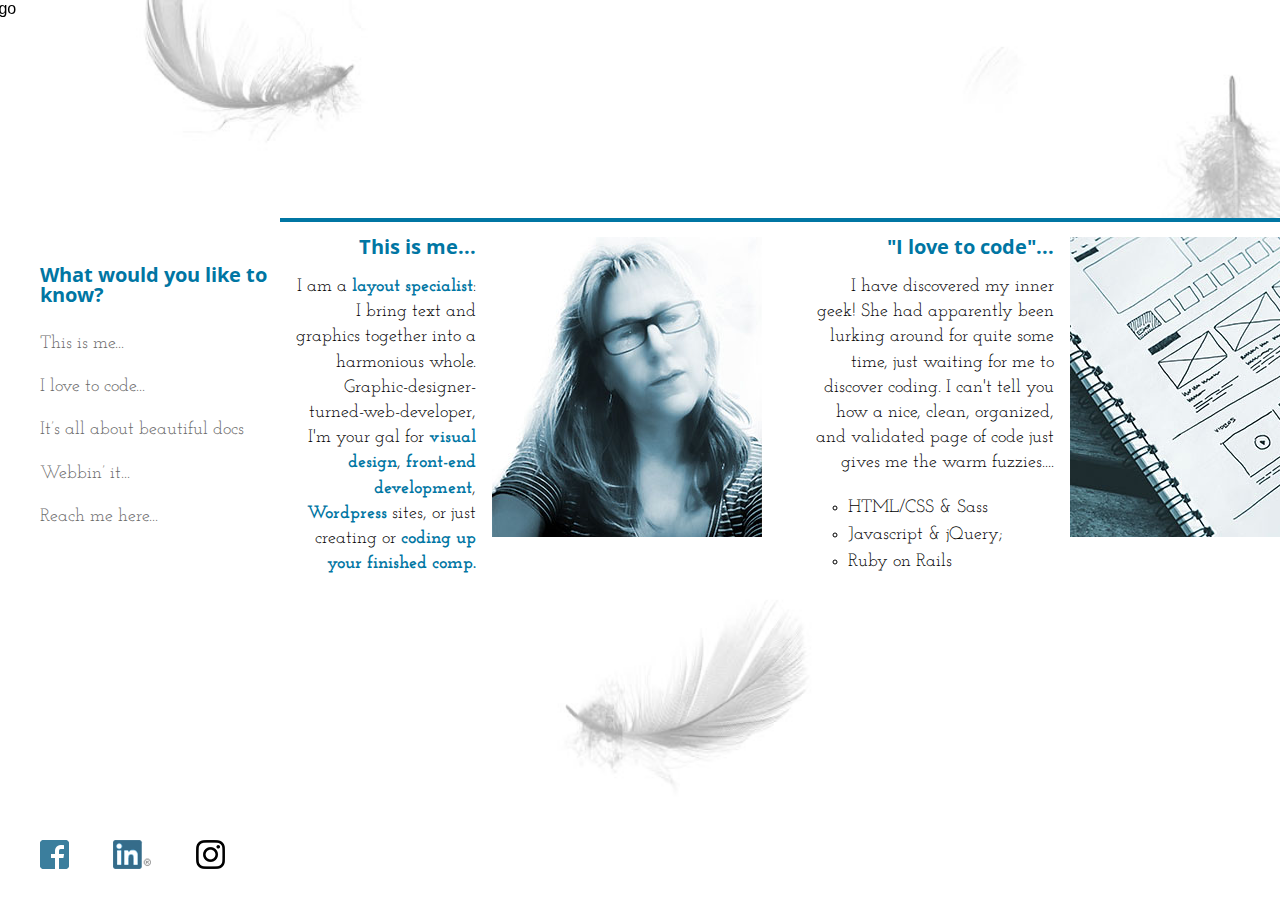
==== commit b4e787a5: "added -ms code to css to improve grid functionality; still has column gap issues, border issues, bac" ====
--- a/index.html
+++ b/index.html
@@ -24,7 +24,7 @@
             <li><a href="#skills">I love to code...</a></li>
             <li><a href="#documentdesign">It’s all about beautiful docs</a></li>
             <li><a href="#webdesign">Webbin’ it...</a></li>
-            <li><a href="#contact">Find me at...</a></li>
+            <li><a href="#contact">Reach me here...</a></li>
          </ul>
         </nav>
       </div>
--- a/css/main.css
+++ b/css/main.css
@@ -139,7 +139,12 @@
   background-color: #ffffff;
   border-top: 4px solid #0076a3;
   display: inline-grid;
+    display: -ms-grid;
+    
   grid-column-gap: 16px;
+    -ms-grid-columns: 196px 290px 256px 280px 236px 611px 246px 458px 400px 196px;
+    -ms-grid-rows: auto;
+
   grid-template-columns: [col1] 196px [col2] 290px [col3] 256px [col4] 280px [col5] 236px [col6] 611px [col7] 246px [col8] 458px [col9] 400px [col10] 196px;
   grid-template-rows: auto;
   margin-top: 200px;
@@ -170,6 +175,10 @@
   grid-column-end: 2;
   grid-row-start: 1;
   grid-row-end: 1;
+
+    -ms-grid-column: 1;
+    -ms-grid-column-span: 1;
+
   margin-top: 15px;  
   padding-left: 10px;
   text-align: right;
@@ -180,6 +189,10 @@
   grid-column-end: 3;
   grid-row-start: 1;
   grid-row-end: 1;
+
+    -ms-grid-column: 2;
+    -ms-grid-column-span: 1;
+
   margin-top: 15px;  
   height: 300px;
   width: 270px;
@@ -193,6 +206,10 @@
   grid-column-end: 3;
   grid-row-start: 1;
   grid-row-end: 1;
+
+    -ms-grid-column: 2;
+    -ms-grid-column-span: 1;
+
   margin-top: 15px;
   height: 300px;
   width: 270px;
@@ -208,6 +225,10 @@
   grid-column-end: 4;
   grid-row-start: 1;
   grid-row-end: 1;
+
+    -ms-grid-column: 3;
+    -ms-grid-column-span: 1;
+
   margin-top: 15px;
   padding-left: 10px;
   text-align: right;
@@ -218,6 +239,10 @@
   grid-column-end: 5;
   grid-row-start: 1;
   grid-row-end: 1;
+
+      -ms-grid-column: 4;
+      -ms-grid-column-span: 1;
+
   margin-top: 15px;
   background-image: url('../img/HNCK4941-duotone.jpg');
   background-repeat: no-repeat;
@@ -233,6 +258,10 @@
   grid-column-end: 5;
   grid-row-start: 1;
   grid-row-end: 1;
+
+      -ms-grid-column: 4;
+      -ms-grid-column-span: 1;
+
   margin-top: 15px;
   background-image: url('../img/HNCK4941.jpg');
   background-repeat: no-repeat;
@@ -247,6 +276,10 @@
   grid-column-end: 6;
   grid-row-start: 1;
   grid-row-end: 1;
+
+      -ms-grid-column: 5;
+      -ms-grid-column-span: 1;
+
   margin-top: 15px;
   padding-left:10px;
   text-align: right;
@@ -258,6 +291,10 @@
   grid-column-end: 7;
   grid-row-start: 1;
   grid-row-end: 1;
+
+      -ms-grid-column: 6;
+      -ms-grid-column-span: 1;
+
   margin-top: 15px;
   overflow: hidden;
   padding-right: 200px;
@@ -276,6 +313,10 @@
   grid-column-end: 7;
   grid-row-start: 1;
   grid-row-end: 1;
+
+    -ms-grid-column: 6;
+      -ms-grid-column-span: 1;
+
   margin-top: 15px;
   overflow: hidden;
   padding-right: 200px;
@@ -292,6 +333,10 @@
   grid-column-end: 8;
   grid-row-start: 1;
   grid-row-end: 1;
+
+    -ms-grid-column: 7;
+      -ms-grid-column-span: 1;
+
   margin-top: 15px;
   text-align: right;
 }
@@ -301,6 +346,10 @@
   grid-column-end: 9;
   grid-row-start: 1;
   grid-row-end: 1;
+
+    -ms-grid-column: 8;
+    -ms-grid-column-span: 1;
+
   margin-top: 15px;
   background-image: url('../img/Wireframe_Final-duotone.jpg');
   background-repeat: no-repeat;
@@ -315,6 +364,10 @@
   grid-column-end: 9;
   grid-row-start: 1;
   grid-row-end: 1;
+
+    -ms-grid-column: 8;
+    -ms-grid-column-span: 1;
+
   margin-top: 15px;
   background-image: url('../img/WebfootLandingPage-duotone.jpg');
   background-repeat: no-repeat;
@@ -329,6 +382,10 @@
   grid-column-end: 9;
   grid-row-start: 1;
   grid-row-end: 1;
+
+    -ms-grid-column: 8;
+    -ms-grid-column-span: 1;
+
   margin-top: 15px;
   background-image: url('../img/WebfootLandingPage.jpg');
   background-repeat: no-repeat;
@@ -342,6 +399,10 @@
   grid-column-end: 10;
   grid-row-start: 1;
   grid-row-end: 1;
+
+    -ms-grid-column: 9;
+    -ms-grid-column-span: 1;
+
   margin-top: 15px;
   text-align: right;
 }
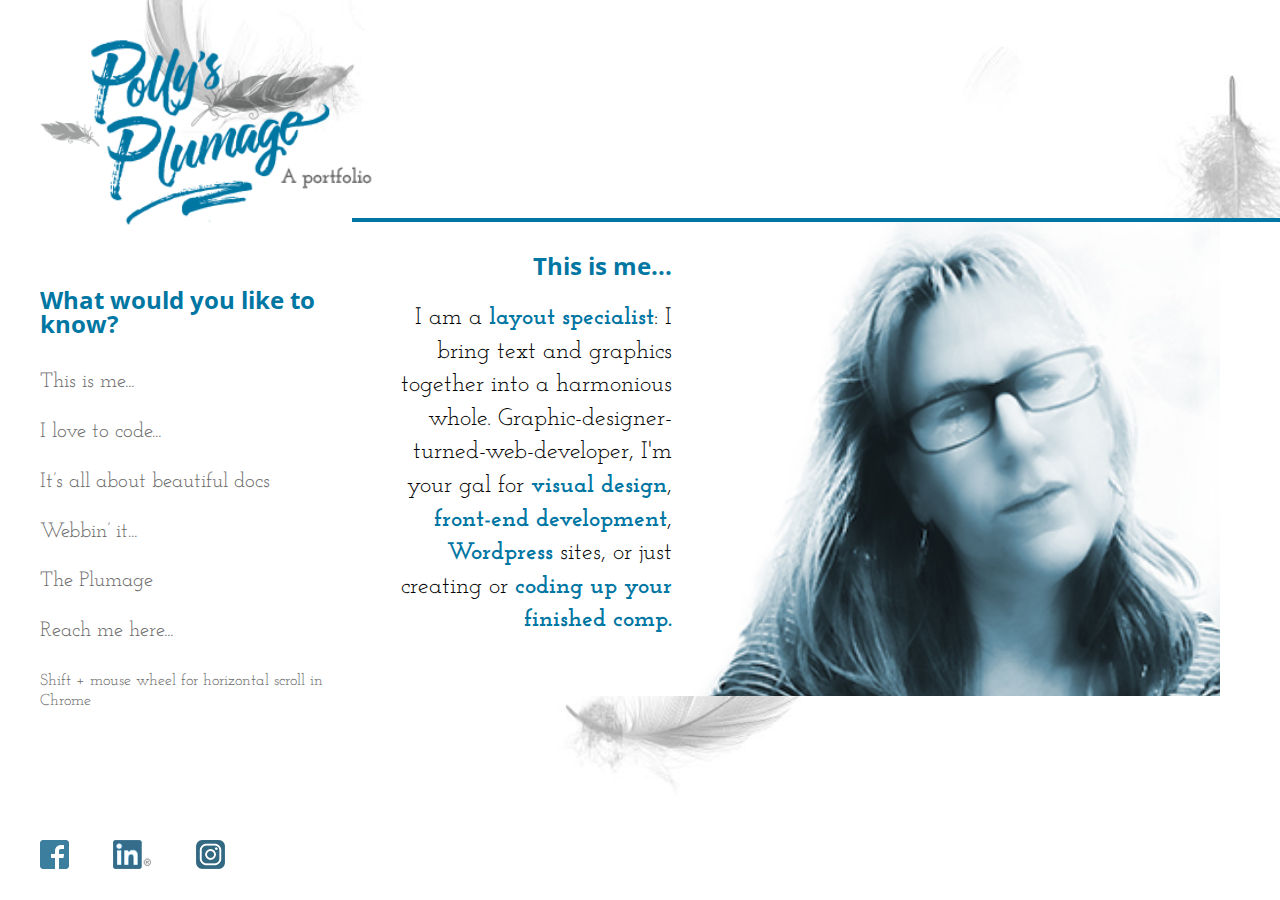
==== commit 165462cf: "MANY changes after having been away from the project for a long time -- forgot I was tracking on Git" ====
--- a/index.html
+++ b/index.html
@@ -4,8 +4,8 @@
         <meta charset="utf-8">
         <title>Polly's Plumage</title>
         <link rel="stylesheet" href="css/normalize.css">
-		    <link rel="stylesheet" href="css/main.css">
-   		  <link href="https://fonts.googleapis.com/css?family=Josefin+Slab:400,700" rel="stylesheet">
+        <link rel="stylesheet" href="css/style.css">
+   		<link href="https://fonts.googleapis.com/css?family=Josefin+Slab:400,700" rel="stylesheet">
         <link href="https://fonts.googleapis.com/css?family=Open+Sans+Condensed:300,700" rel="stylesheet">
   </head>
     
@@ -13,7 +13,7 @@
   <body>
     <div class="wrap">
       <div id="logo">
-        <img src="img/pollysplumagelogo_size.png" alt="logo">
+        <img src="img/pollysplumagelogo.png" alt="logo">
       </div>
 
       <div id="nav-container">
@@ -24,7 +24,10 @@
             <li><a href="#skills">I love to code...</a></li>
             <li><a href="#documentdesign">It’s all about beautiful docs</a></li>
             <li><a href="#webdesign">Webbin’ it...</a></li>
+            <li><a href="portfolio.html">The Plumage</a>
             <li><a href="#contact">Reach me here...</a></li>
+              
+            <p>Shift + mouse wheel for horizontal scroll in Chrome</p>
          </ul>
         </nav>
       </div>
@@ -44,11 +47,6 @@
           <div class="col-3" id="skills">
             <h3>"I love to code"...</h3>
             <p>I have discovered my inner geek! She had apparently been lurking around for quite some time, just waiting for me to discover coding. I can't tell you how a  nice, clean, organized, and validated page of code just gives me the warm fuzzies....</p>
-            <ul class="left-align-bullet">
-            	<li>HTML/CSS &amp; Sass</li>
-            	<li>Javascript &amp; jQuery;</li>
-            	<li>Ruby on Rails</li>
-            </ul>
           </div>
 
           <div class="col-4">
@@ -56,7 +54,7 @@
 
           <div class="col-5" id="documentdesign">
             <h3>All about beautiful docs</h3>
-            <p>As a marketer for architecture and engineering firms, I designed documents—both print and electronic—for almost 20 years. As a freelancer, I  design flyers, social media posts, posters, and now...web sites, which I find to be both the most challenging and the most fun!</p>
+            <p>As a marketer for architecture and engineering firms, I designed documents—both print and electronic—for almost 20 years. As a freelancer, I  design flyers, social media posts, posters, and now . . . websites, which I find to be both the most challenging and the most fun!</p>
           </div>
 
         <div class="col-6">  
@@ -74,11 +72,12 @@
           <h4>Reach me here...</h4>
           <ul>
             <li><b>phone:</b></li>
-            <li><a href="tel:206-637-0787">206.637.0787</a></li>
+            <li><a href="tel:206-637-0787">253.778.6597</a></li>
             <br>
             <li><b>email:</b></li>
             <li><a href="mailto:webfooter@webfootdesign.tech">
             webfooter@webfootdesign.tech</a></li>
+            <li><a href="#">www.webfootdesign.tech</a></li>
           </ul>
         </div>
 
@@ -88,11 +87,11 @@
   
 
   <footer>
-      <a href="https://www.facebook.com/txbootscooter" target="_blank"><img src="img/FB-f-Logo__teal_29.png" alt=""></a>
+      <a href="https://www.facebook.com/txbootscooter" target="_blank"><img src="img/fb-logo_teal_29.png" alt=""></a>
 
-      <a href="https://www.linkedin.com/in/pollythrall/" target="_blank"> <img src="img/In-2C-28px-R-teal.png" alt=""></a>
+      <a href="https://www.linkedin.com/in/pollythrall/" target="_blank"> <img src="img/linkedin-teal.png" alt=""></a>
 
-      <a href="https://www.instagram.com/boot_scooter/" target="_blank"> <img src="img/glyph-logo_May2016.png" alt=""></a>
+      <a href="https://www.instagram.com/boot_scooter/" target="_blank"> <img src="img/icon-04-29.png" alt=""></a>
          
    </footer>
     
--- a/css/style.css
+++ b/css/style.css
@@ -0,0 +1,584 @@
+/***** BASE STYLES *****/
+body {
+  display: block;
+  position: relative;
+}
+
+html { 
+  background: url("../img/background.jpg") no-repeat center center fixed; 
+  -webkit-background-size: cover;
+  -moz-background-size: cover;
+  -o-background-size: cover;
+  -o-background-size: cover;
+  background-size: cover;
+}
+
+p {
+	font-family: "Josefin Slab", serif;
+	font-size: 1.5rem;
+  line-height: 140%;
+}
+
+h1 {
+  color: #0076a3;
+	font-family: "open sans condensed", sans-serif;
+	font-size: 1.5rem;
+  line-height: 100%;;
+  margin-left: 40px;
+  margin-top: 0;
+}
+
+h3 {
+  color: #0076a3;
+  font-family: "open sans condensed", sans-serif;
+  font-size: 1.5rem;
+  line-height: 100%;
+  margin: 0;
+}
+
+h4 {
+  color: #0076a3;
+  font-family: "open sans condensed", sans-serif;
+  font-size: 1.5rem;
+  line-height: 100%;
+  margin-left: 40px;
+  text-align: left;
+}
+
+.wrap {
+  
+  min-height: calc(100vh - 100px);
+}
+
+span {
+  color: #0076a3;
+  font-weight: 700;
+}
+
+#logo {
+  display: inline-block;
+  overflow: hidden;
+}
+
+#logo img {
+  position: fixed;
+  left: -3rem;
+  top: -1rem;
+  width: 35rem;
+}
+
+/***  NAV ***/
+#nav-container {
+  float: left;
+  margin-top: 18rem;
+  width: 22rem;
+  background-color: #fff;
+}
+
+nav p {
+  color: #686868;
+  font-family: "Josefin Slab", serif;
+  font-size: 1rem;
+  line-height: 120%;
+  list-style-type: none;
+}
+
+nav ul {
+  color: #686868;
+  font-family: "Josefin Slab", serif;
+  font-size: 1.3rem;
+  line-height: 240%;
+  list-style-type: none;
+}
+
+nav li a {
+  color: #686868;
+  display: block;
+  text-decoration: none;
+}
+
+nav li a:hover {
+  color: #0076a3;
+  display: block;
+  font-weight: 700;
+  text-decoration: underline;
+}
+
+nav li a:visited {
+  color: #0076a3;
+}
+
+::-webkit-scrollbar {
+       height: 6px;
+
+}
+::-webkit-scrollbar {
+    width: 6px;
+    background-color: #f5f5f5;
+}
+
+::-webkit-scrollbar-thumb {
+    background-color: #0076a3;
+    border-radius: 2px;
+    -webkit-box-shadow: inset 0 0 6px rgba(0,0,0,0.5);
+    box-shadow: inset 0 0 6px rgba(0,0,0,0.5);
+}
+
+#social-media-fb {
+  background: url('../img/social-sprite.png');
+  background-repeat: no-repeat;
+  overflow: hidden;
+}
+
+/*#style-1::-webkit-scrollbar-thumb {
+    background-color: #065751;
+}*/
+
+/***** HORIZONAL SCROLL AREA *****/
+
+/*** PARENT GRID CONTAINER ***/
+
+
+#parent-container {
+  width: auto;
+  overflow-x: scroll;
+  overflow-y: hidden;
+  -ms-scroll-translation: vertical-to-horizontal;
+  scroll-behavior: smooth;
+}
+
+.grid-container {
+  background-color: #ffffff;
+  border-top: 4px solid #0076a3;
+  box-shadow: 0 -10 20px rgba(0,0,0,0.5px);
+  display: inline-grid;
+  display: -ms-grid;
+    
+  grid-column-gap: 20px;
+    -ms-grid-columns: 20rem 33rem 25rem 25rem 37rem 58rem 25rem 50rem 400px 196px;
+    -ms-grid-rows: auto;
+
+  grid-template-columns: [col1] 20rem [col2] 33rem [col3] 25rem [col4] 37rem [col5] 25rem [col6] 58rem [col7] 25rem [col8] 50rem [col9] 400px [col10] 196px;
+  grid-template-rows: auto;
+  margin-top: 200px;
+     ::-webkit-scrollbar-thumb {
+      background-color: #0076a3;
+     }
+}
+
+.grid-container p {
+  text-align: right;
+}
+
+.grid-container h3 {
+  text-align: right;
+}
+
+/***  GRID ITEMS ***/
+.col-1 {
+  grid-column-start: 1;
+  grid-column-end: 2;
+  grid-row-start: 1;
+  grid-row-end: 1;
+
+    -ms-grid-column: 1;
+    -ms-grid-column-span: 1;
+
+    
+  padding-left: 20px;
+  padding-top: 2rem;
+  text-align: right;
+ 
+}
+
+.col-2 {
+  grid-column-start: 2;
+  grid-column-end: 3;
+  grid-row-start: 1;
+  grid-row-end: 1;
+
+    -ms-grid-column: 2;
+    -ms-grid-column-span: 1;
+
+    
+  /*height: 300px;
+  width: 270px;*/
+  background-image: url('../img/about-portrait-duo.jpg');
+  background-size: cover;
+  background-position: left top;
+  background-repeat: no-repeat;
+  overflow: hidden;
+}
+
+.col-2:hover {
+  grid-column-start: 2;
+  grid-column-end: 3;
+  grid-row-start: 1;
+  grid-row-end: 1;
+
+    -ms-grid-column: 2;
+    -ms-grid-column-span: 1;
+
+    
+  /*height: 300px;
+  width: 270px;*/
+  background-image: url('../img/about-portrait.jpg');
+  background-size: cover;
+  background-position: left top;
+  background-repeat: no-repeat;
+  overflow: hidden; 
+}
+
+.col-2p {
+  grid-column-start: 2;
+  grid-column-end: 3;
+  grid-row-start: 1;
+  grid-row-end: 1;
+
+    -ms-grid-column: 2;
+    -ms-grid-column-span: 1;
+
+    
+  /*height: 300px;
+  width: 270px;*/
+  background-image: url('../img/twp-website-duo.jpg');
+  background-size: cover;
+  background-position: left top;
+  background-repeat: no-repeat;
+  overflow: hidden;
+}
+
+.col-2p:hover {
+  grid-column-start: 2;
+  grid-column-end: 3;
+  grid-row-start: 1;
+  grid-row-end: 1;
+
+    -ms-grid-column: 2;
+    -ms-grid-column-span: 1;
+
+    
+  /*height: 300px;
+  width: 270px;*/
+  background-image: url('../img/twp-website.jpg');
+  background-size: cover;
+  background-position: left top;
+  background-repeat: no-repeat;
+  overflow: hidden; 
+}
+
+.col-3 {
+  grid-column-start: 3;
+  grid-column-end: 4;
+  grid-row-start: 1;
+  grid-row-end: 1;
+
+    -ms-grid-column: 3;
+    -ms-grid-column-span: 1;
+
+  
+  padding-left: 6rem;
+  padding-top: 2rem;
+  text-align: right;
+}
+
+.col-4 {
+  grid-column-start: 4;
+  grid-column-end: 5;
+  grid-row-start: 1;
+  grid-row-end: 1;
+
+      -ms-grid-column: 4;
+      -ms-grid-column-span: 1;
+
+  
+  background-image: url('../img/design-notebook-duo.jpg');
+  background-repeat: no-repeat;
+  background-size: cover;
+  background-position: left top;
+  overflow: hidden;
+  padding-left: 10px;
+  /*height: 300px;
+  width: 270px;*/
+}
+
+.col-4:hover {
+  grid-column-start: 4;
+  grid-column-end: 5;
+  grid-row-start: 1;
+  grid-row-end: 1;
+
+      -ms-grid-column: 4;
+      -ms-grid-column-span: 1;
+
+  
+  background-image: url('../img/design-notebook.jpg');
+  background-repeat: no-repeat;
+  background-size: cover;
+  background-position: left top;
+  overflow: hidden;
+  /*height: 300px;
+  width: 270px;*/
+}
+
+.col-4p {
+  grid-column-start: 4;
+  grid-column-end: 5;
+  grid-row-start: 1;
+  grid-row-end: 1;
+
+      -ms-grid-column: 4;
+      -ms-grid-column-span: 1;
+
+  
+  background-image: url('../img/portfolio-page-duo.jpg');
+  background-repeat: no-repeat;
+  background-size: cover;
+  background-position: left top;
+  overflow: hidden;
+  padding-left: 10px;
+  /*height: 300px;
+  width: 270px;*/
+}
+
+.col-4p:hover {
+  grid-column-start: 4;
+  grid-column-end: 5;
+  grid-row-start: 1;
+  grid-row-end: 1;
+
+      -ms-grid-column: 4;
+      -ms-grid-column-span: 1;
+
+  
+  background-image: url('../img/portfolio-page.jpg');
+  background-repeat: no-repeat;
+  background-size: cover;
+  background-position: left top;
+  overflow: hidden;
+  /*height: 300px;
+  width: 270px;*/
+}
+
+.col-5 {
+  grid-column-start: 5;
+  grid-column-end: 6;
+  grid-row-start: 1;
+  grid-row-end: 1;
+
+      -ms-grid-column: 5;
+      -ms-grid-column-span: 1;
+
+  
+  padding-left: 6rem;
+  padding-top: 2rem;
+  text-align: right;
+}
+
+.col-6 {
+  border: 1px solid #7F8C8D;
+  grid-column-start: 6;
+  grid-column-end: 7;
+  grid-row-start: 1;
+  grid-row-end: 1;
+
+      -ms-grid-column: 6;
+      -ms-grid-column-span: 1;
+
+  
+  overflow: hidden;
+  padding-right: 200px;
+  background-image: url('../img/proposal-2-duo.jpg');
+  background-repeat: no-repeat;
+  background-position: left top;
+  background-size: cover;
+  overflow: hidden;
+  padding-left: 10px;
+}
+
+.col-6:hover {
+  border: 1px solid #7F8C8D;
+  grid-column-start: 6;
+  grid-column-end: 7;
+  grid-row-start: 1;
+  grid-row-end: 1;
+
+    -ms-grid-column: 6;
+      -ms-grid-column-span: 1;
+
+  
+  overflow: hidden;
+  padding-right: 200px;
+  background-image: url('../img/proposal-2.jpg');
+  background-repeat: no-repeat;
+  background-position: left top;
+  background-size: cover;
+  overflow: hidden;
+
+}
+
+.col-6p {
+  border: 1px solid #7F8C8D;
+  grid-column-start: 6;
+  grid-column-end: 7;
+  grid-row-start: 1;
+  grid-row-end: 1;
+
+      -ms-grid-column: 6;
+      -ms-grid-column-span: 1;
+
+  
+  overflow: hidden;
+  padding-right: 200px;
+  background-image: url('../img/flyer2-duo.jpg');
+  background-repeat: no-repeat;
+  background-position: left top;
+  background-size: cover;
+  overflow: hidden;
+  padding-left: 10px;
+}
+
+.col-6p:hover {
+  border: 1px solid #7F8C8D;
+  grid-column-start: 6;
+  grid-column-end: 7;
+  grid-row-start: 1;
+  grid-row-end: 1;
+
+    -ms-grid-column: 6;
+      -ms-grid-column-span: 1;
+
+  
+  overflow: hidden;
+  padding-right: 200px;
+  background-image: url('../img/flyer2.png');
+  background-repeat: no-repeat;
+  background-position: left top;
+  background-size: cover;
+  overflow: hidden;
+
+}
+
+.col-7 {
+  grid-column-start: 7;
+  grid-column-end: 8;
+  grid-row-start: 1;
+  grid-row-end: 1;
+
+    -ms-grid-column: 7;
+      -ms-grid-column-span: 1;
+
+  
+  text-align: right;
+  padding-top: 2rem;
+  padding-left: 6rem;
+}
+
+.col-8 {
+  /*border: 1px solid #0176a2;*/
+  grid-column-start: 8;
+  grid-column-end: 9;
+  grid-row-start: 1;
+  grid-row-end: 1;
+
+    -ms-grid-column: 8;
+    -ms-grid-column-span: 1;
+
+  
+  background-image: url('../img/webfoot-landing-duotone.jpg');
+  background-repeat: no-repeat;
+  background-position: left top;
+  background-size: cover;
+  overflow: hidden;
+}
+
+.col-8:hover {
+  /*border: 1px solid #0176a2;*/
+  grid-column-start: 8;
+  grid-column-end: 9;
+  grid-row-start: 1;
+  grid-row-end: 1;
+
+    -ms-grid-column: 8;
+    -ms-grid-column-span: 1;
+
+  
+  background-image: url('../img/webfoot-landing.jpg');
+  background-repeat: no-repeat;
+  background-position: left top;
+  background-size: cover;
+  overflow: hidden;
+}
+
+.col-9 {
+  grid-column-start: 9;
+  grid-column-end: 10;
+  grid-row-start: 1;
+  grid-row-end: 1;
+
+    -ms-grid-column: 9;
+    -ms-grid-column-span: 1;
+
+  
+  text-align: right;
+}
+
+.col-9 a {
+  color: #000000;
+  font-family: "josefin slab", serif;
+  font-size: 1.3rem;
+  text-decoration: none;
+}
+
+.col-9 li {
+  font-size: 1.2rem;
+  line-height: 150%;
+}
+
+.col-9 a:hover {
+  color: #0076a3;
+  font-weight: 700;
+}
+
+#contact ul li {
+  color: #000000;
+  font-family: "josefin slab", serif;
+  font-size: 1.5rem;
+  list-style-type: none;
+  text-align: left;
+  text-decoration: none;
+
+}
+
+/*** SCROLLBAR STYLES ***/
+.grid-horz-scroll::-webkit-scrollbar {
+  height: 6px;
+  background-color: #F5F5F5;
+}
+
+.grid-horz-scroll::-webkit-scrollbar-thumb {
+  background-color: #0076a3;
+}
+
+/***** FOOTER STYLES *****/
+footer {
+  position: fixed;
+  left: 0px;
+  bottom: 0px;
+  width: 100%;
+  text-align: left;
+  height: 100px;
+}
+
+footer img {
+  display: inline-block;
+  margin: 40px 0px 0px 40px;
+}
+
+footer a {
+  text-decoration: none;
+}
+
+
+
+
